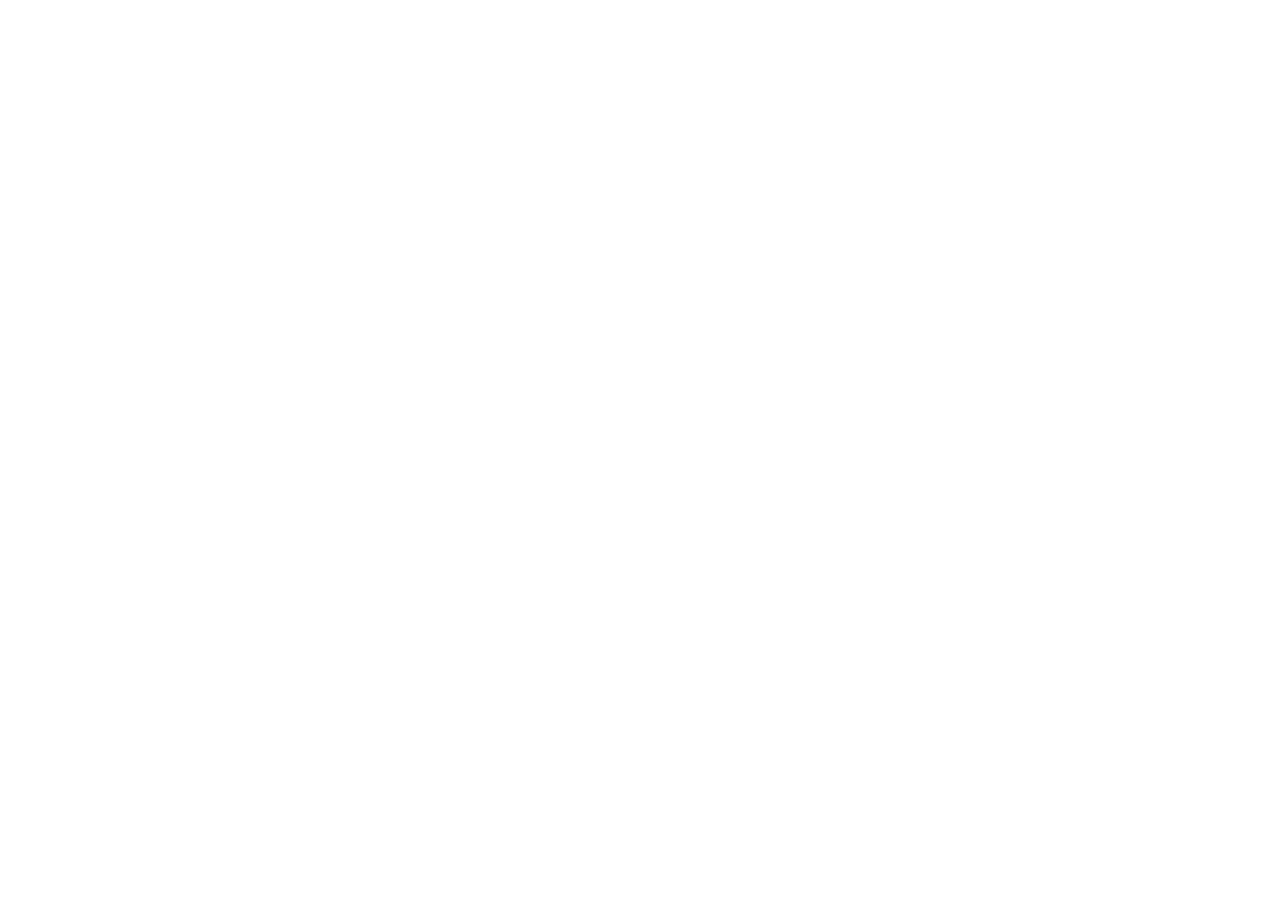
==== index.html @ c418c93b "Criação da página principal" ====
<!DOCTYPE html>
<html lang="pt-br">
<head>
    <meta charset="UTF-8">
    <meta name="viewport" content="width=device-width, initial-scale=1.0">
    <link rel="shortcut icon" href="favicon.ico" type="image/x-icon">
    <title>Projeto Redes Sociais</title>
</head>
<body>
    
</body>
</html>
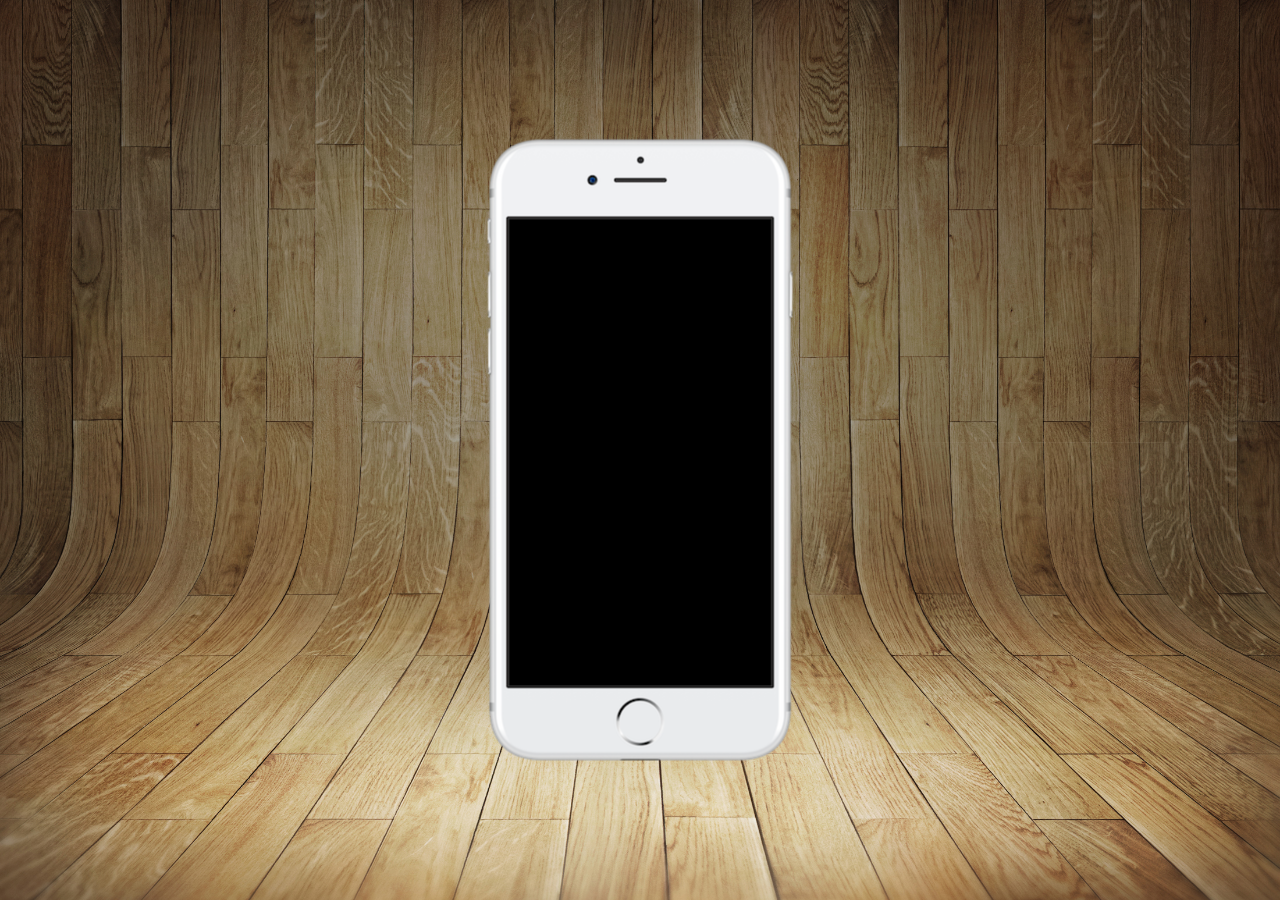
==== commit fa6a5879: "Adição das imagens ao projeto" ====
--- a/index.html
+++ b/index.html
@@ -4,9 +4,17 @@
     <meta charset="UTF-8">
     <meta name="viewport" content="width=device-width, initial-scale=1.0">
     <link rel="shortcut icon" href="favicon.ico" type="image/x-icon">
+    <link rel="stylesheet" href="styles/style.css">
     <title>Projeto Redes Sociais</title>
 </head>
 <body>
-    
+    <main>
+        <section id="telefone">
+            
+        </section>
+        <section id="redes-sociais">
+
+        </section>
+    </main>
 </body>
 </html>--- a/styles/style.css
+++ b/styles/style.css
@@ -0,0 +1,38 @@
+@charset "UTF-8";
+
+* {
+    margin: 0px;
+    padding: 0px;
+    font-family: Arial, Helvetica, sans-serif;
+}
+
+html, body {
+    height: 100vh;
+    width: 100vw;
+    background-color: black;
+}
+
+main {
+    position: relative;
+    height: 100vh;   
+}
+
+section#telefone {
+    position: absolute;
+    top: 50%;
+    left: 50%;
+    transform: translate(-50%, -50%);
+
+    height: 627px;
+    width: 311px;
+    background: url(../images/frame-iphone.png);
+    background-repeat: no-repeat;
+}
+
+body {
+    background-image: url(../images/fundo-madeira.jpg);
+    background-attachment: fixed;
+    background-size: cover;
+    background-position: top center;
+}
+
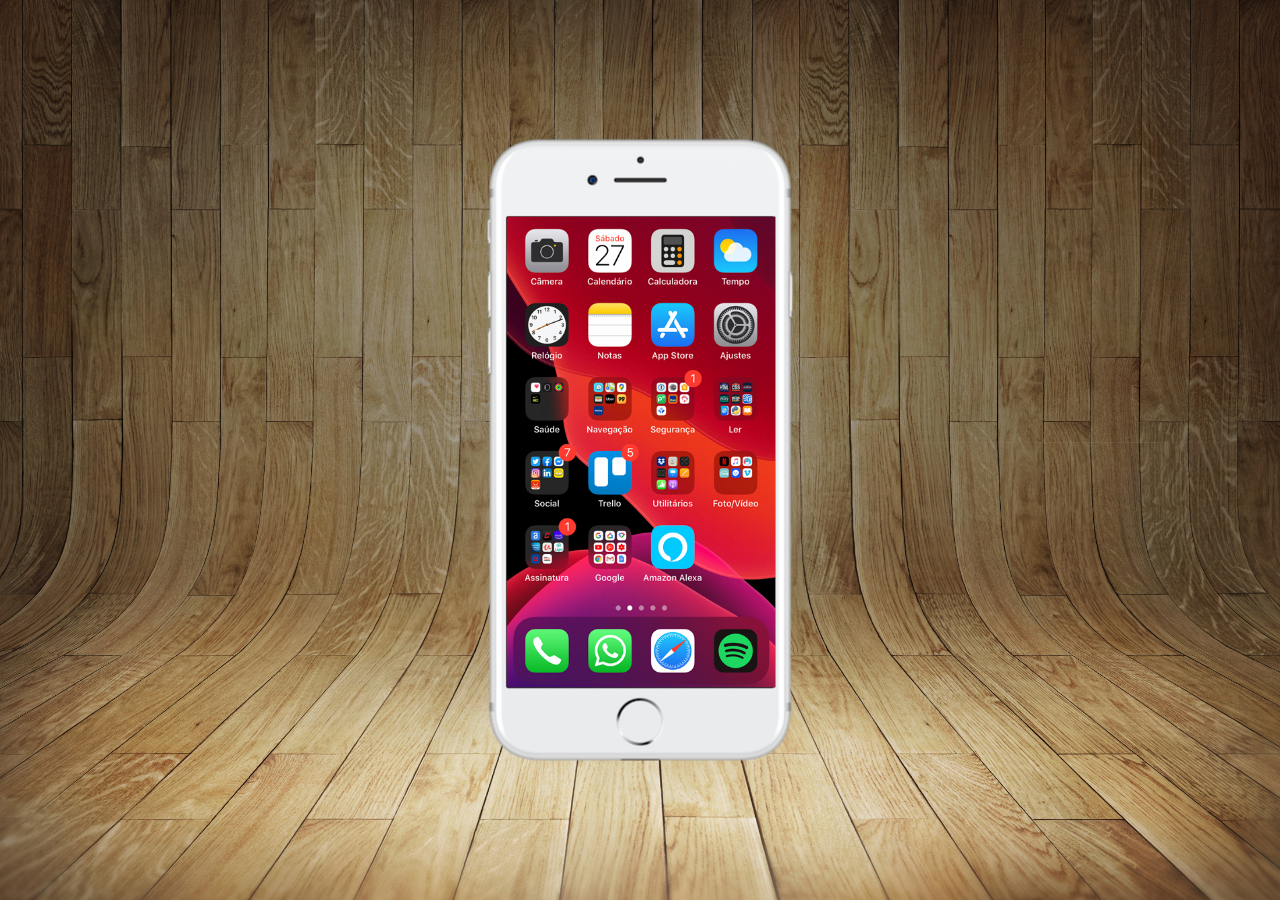
==== commit 8c1d2763: "Criei o iframe home" ====
--- a/index.html
+++ b/index.html
@@ -6,11 +6,14 @@
     <link rel="shortcut icon" href="favicon.ico" type="image/x-icon">
     <link rel="stylesheet" href="styles/style.css">
     <title>Projeto Redes Sociais</title>
+    <style>
+        
+    </style>
 </head>
 <body>
     <main>
         <section id="telefone">
-            
+            <iframe src="home.html" name="tela" id="tela" frameborder="0"></iframe>
         </section>
         <section id="redes-sociais">
 
--- a/styles/style.css
+++ b/styles/style.css
@@ -36,3 +36,10 @@
     background-position: top center;
 }
 
+iframe#tela{
+    position: relative;
+    top: 80px;
+    left: 22px;
+    width: 269px;
+    height: 471px;
+}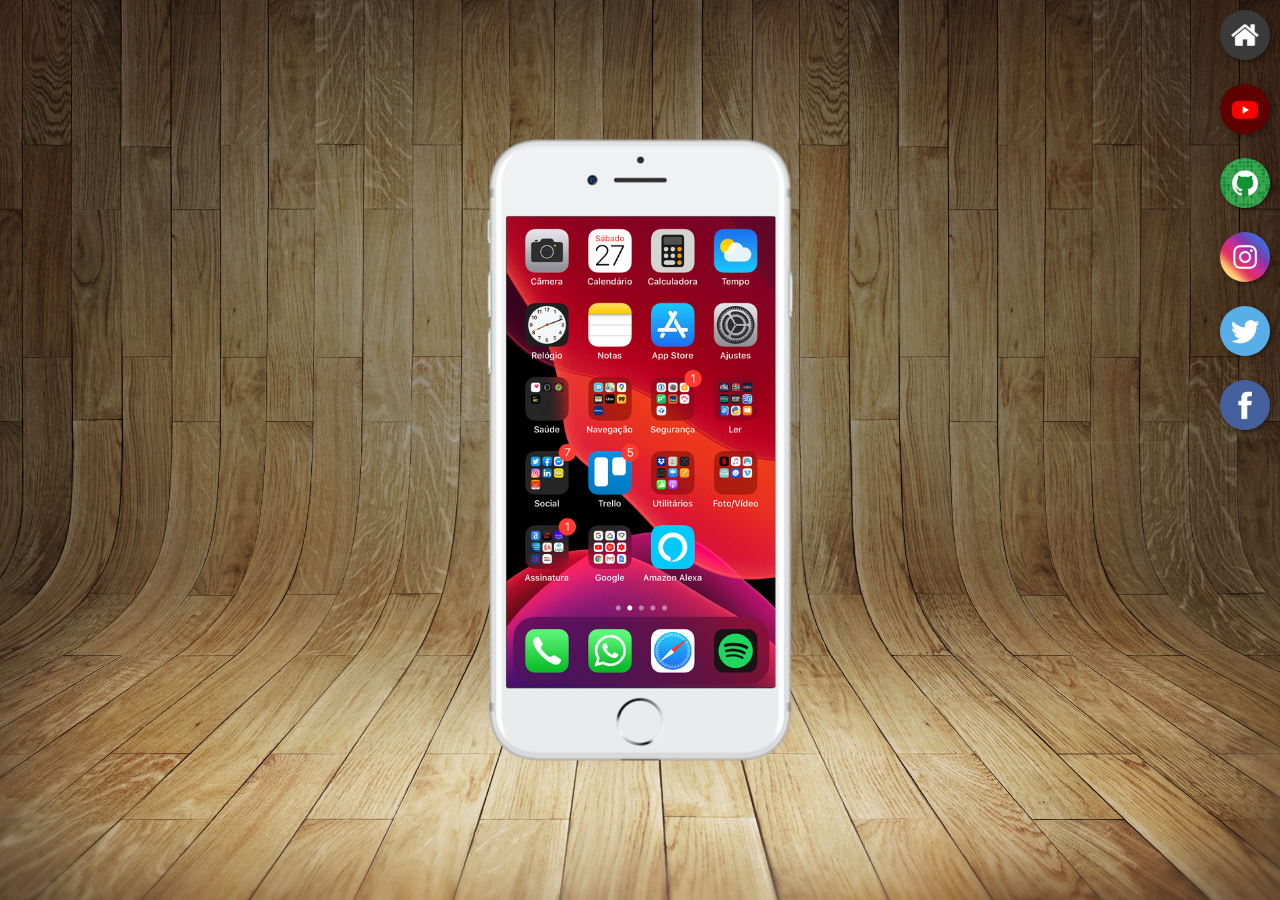
==== commit b6c96c2d: "Criei os botões laterais" ====
--- a/index.html
+++ b/index.html
@@ -6,17 +6,21 @@
     <link rel="shortcut icon" href="favicon.ico" type="image/x-icon">
     <link rel="stylesheet" href="styles/style.css">
     <title>Projeto Redes Sociais</title>
-    <style>
-        
-    </style>
 </head>
 <body>
     <main>
         <section id="telefone">
-            <iframe src="home.html" name="tela" id="tela" frameborder="0"></iframe>
+            <iframe src="home.html" name="tela" id="tela" frameborder="0">
+                Seu navegador não é compatível com isso.
+            </iframe>
         </section>
         <section id="redes-sociais">
-
+            <a href="#" target="tela"><img src="images/logo-home.jpg" alt="home"></a><br>
+            <a href="#" target="tela"><img src="images/logo-youtube.jpg" alt="youtube"></a><br>
+            <a href="#" target="tela"><img src="images/logo-github.jpg" alt="github"></a><br>
+            <a href="#" target="tela"><img src="images/logo-instagram.jpg" alt="instagram"></a><br>
+            <a href="#" target="tela"><img src="images/logo-twitter.jpg" alt=""></a><br>
+            <a href="#" target="tela"><img src="images/logo-facebook.jpg" alt="facebook"></a>
         </section>
     </main>
 </body>
--- a/styles/style.css
+++ b/styles/style.css
@@ -42,4 +42,25 @@
     left: 22px;
     width: 269px;
     height: 471px;
+}
+
+section#redes-sociais{
+    text-align: right;
+}
+
+section#redes-sociais img {
+    width: 50px;
+    margin: 10px;
+    border-radius: 50%;
+    box-shadow: 2px 2px 5px rgba(0, 0, 0, 0.400);
+    box-sizing: border-box;
+    box-sizing: border-box; /* Faz com que a borda faça parte da caixa */
+}
+
+section#redes-sociais img:hover{
+    border: 2px solid rgba(255, 255, 255, 0.605);
+    transform: translate(-3px, -3px);
+    box-shadow: 5px 5px 10px rgba(0, 0, 0, 0.600);
+    transition: transform 0.3s;/*forma de transição para o "transform" */
+    transition: border 1s; /*forma de transição para o "border" */
 }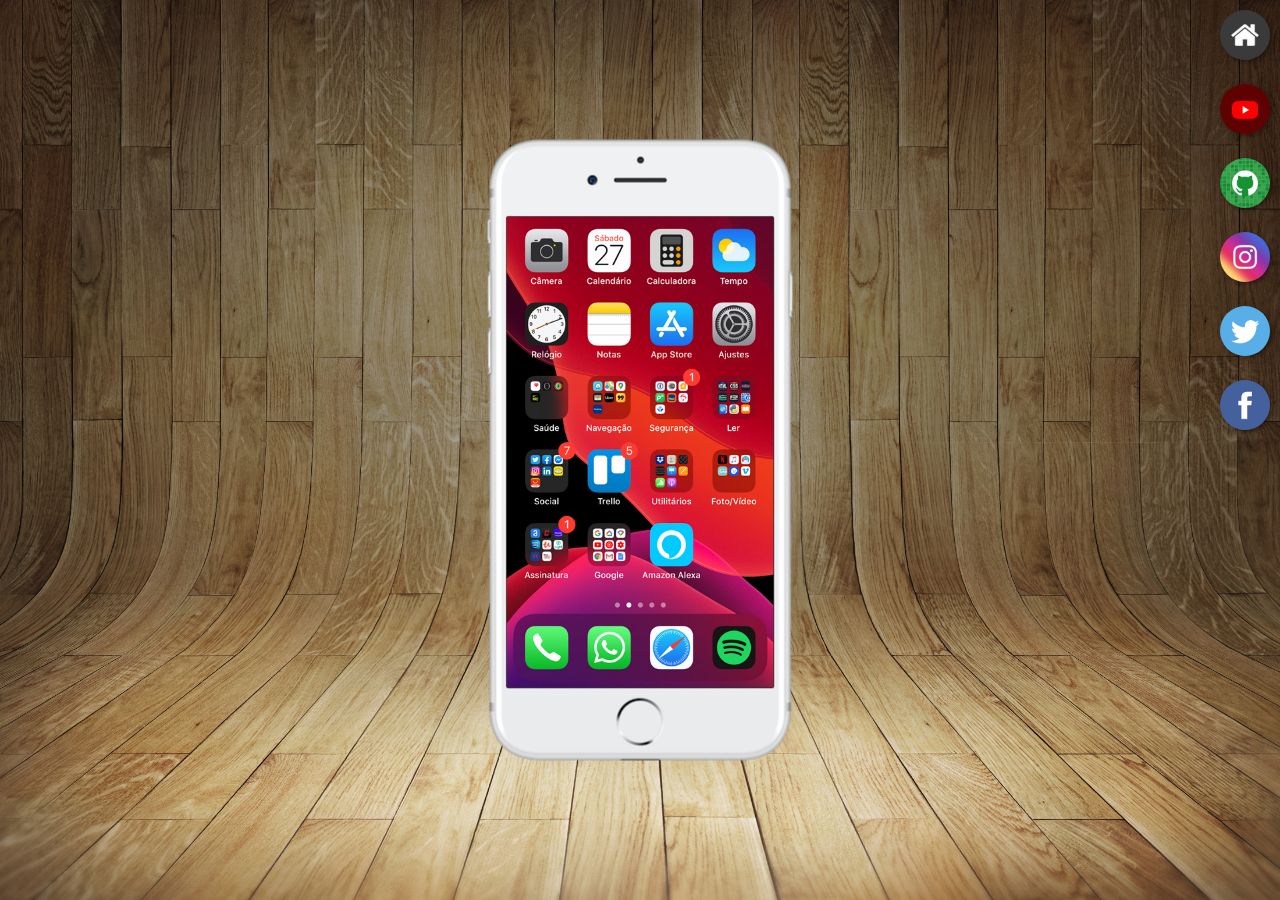
==== commit c143f437: "Adicionado os links e imagens das redes sociais" ====
--- a/index.html
+++ b/index.html
@@ -15,12 +15,12 @@
             </iframe>
         </section>
         <section id="redes-sociais">
-            <a href="#" target="tela"><img src="images/logo-home.jpg" alt="home"></a><br>
-            <a href="#" target="tela"><img src="images/logo-youtube.jpg" alt="youtube"></a><br>
-            <a href="#" target="tela"><img src="images/logo-github.jpg" alt="github"></a><br>
-            <a href="#" target="tela"><img src="images/logo-instagram.jpg" alt="instagram"></a><br>
-            <a href="#" target="tela"><img src="images/logo-twitter.jpg" alt=""></a><br>
-            <a href="#" target="tela"><img src="images/logo-facebook.jpg" alt="facebook"></a>
+            <a href="home.html" target="tela"><img src="images/logo-home.jpg" alt="home"></a><br>
+            <a href="youtube.html" target="tela"><img src="images/logo-youtube.jpg" alt="youtube"></a><br>
+            <a href="github.html" target="tela"><img src="images/logo-github.jpg" alt="github"></a><br>
+            <a href="instagram.html" target="tela"><img src="images/logo-instagram.jpg" alt="instagram"></a><br>
+            <a href="twitter.html" target="tela"><img src="images/logo-twitter.jpg" alt=""></a><br>
+            <a href="facebook.html" target="tela"><img src="images/logo-facebook.jpg" alt="facebook"></a>
         </section>
     </main>
 </body>
--- a/styles/style.css
+++ b/styles/style.css
@@ -40,8 +40,9 @@
     position: relative;
     top: 80px;
     left: 22px;
-    width: 269px;
+    width: 267px;
     height: 471px;
+    
 }
 
 section#redes-sociais{
